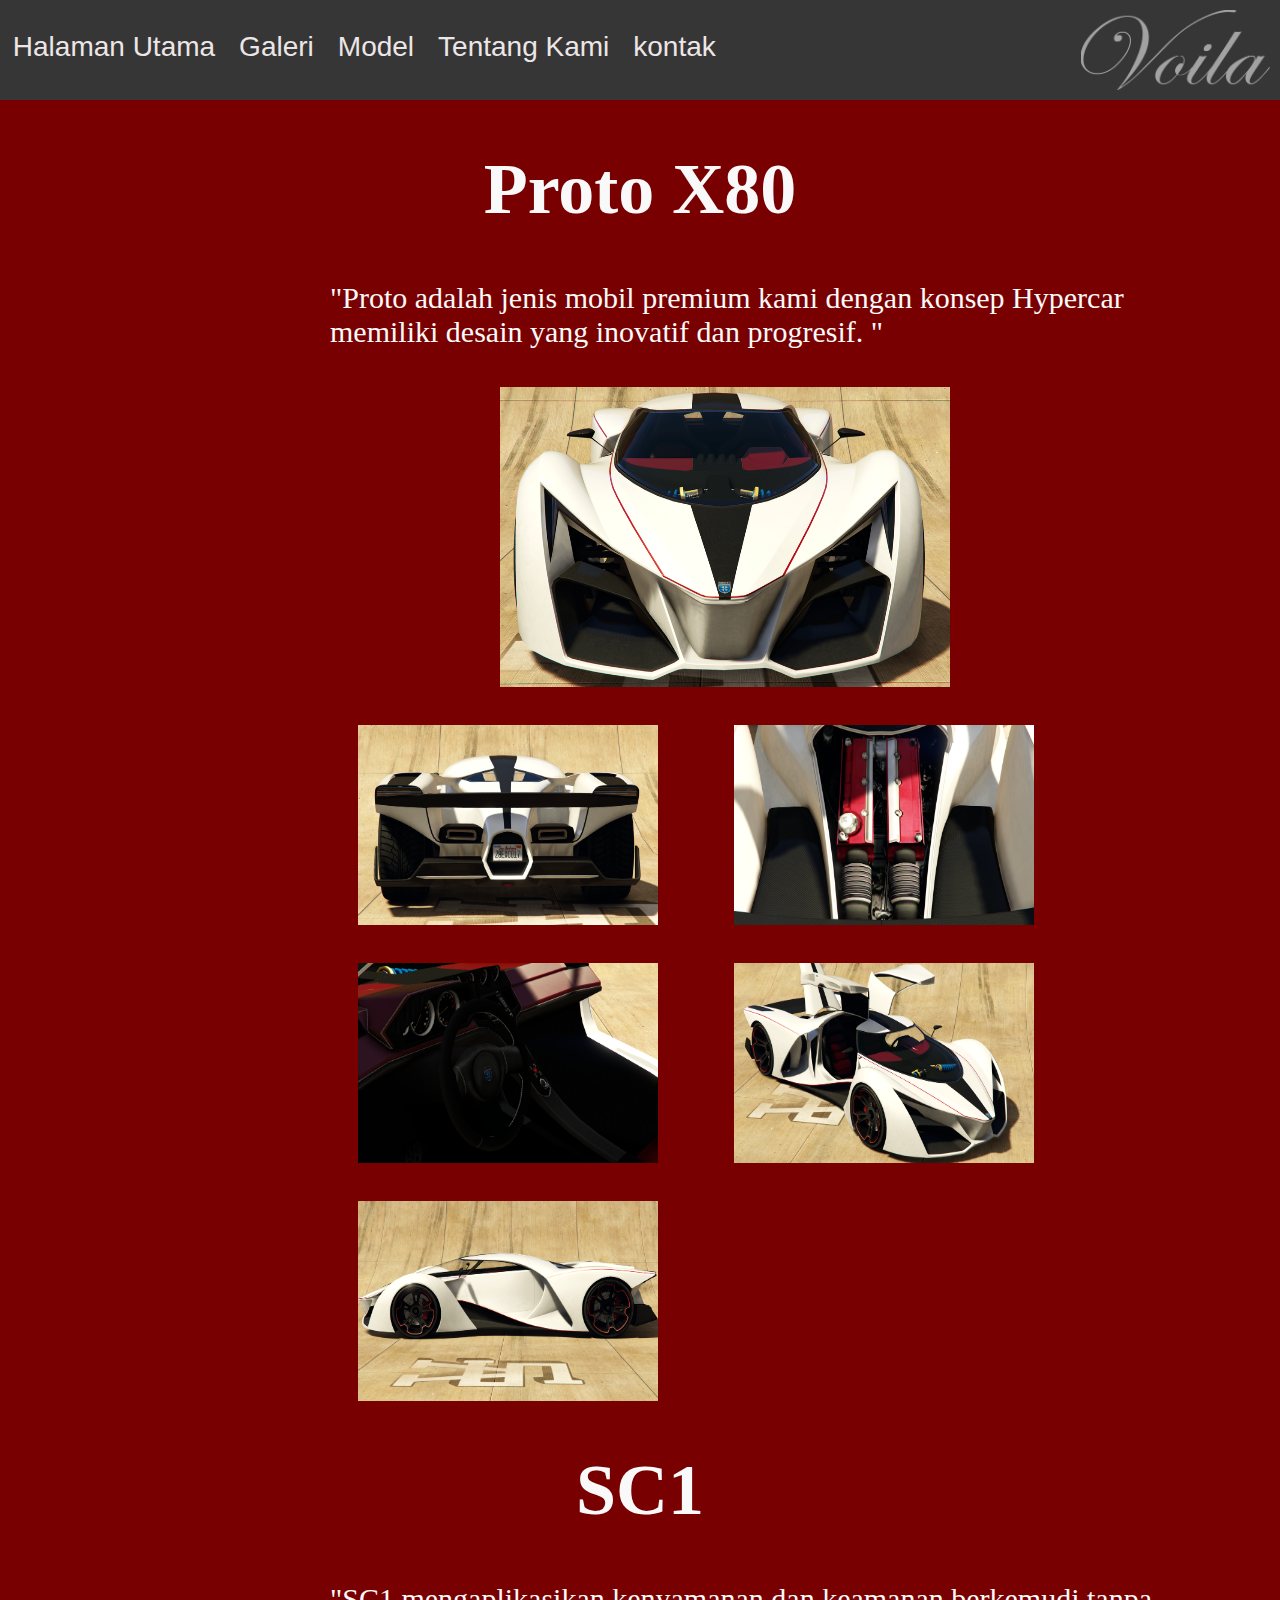
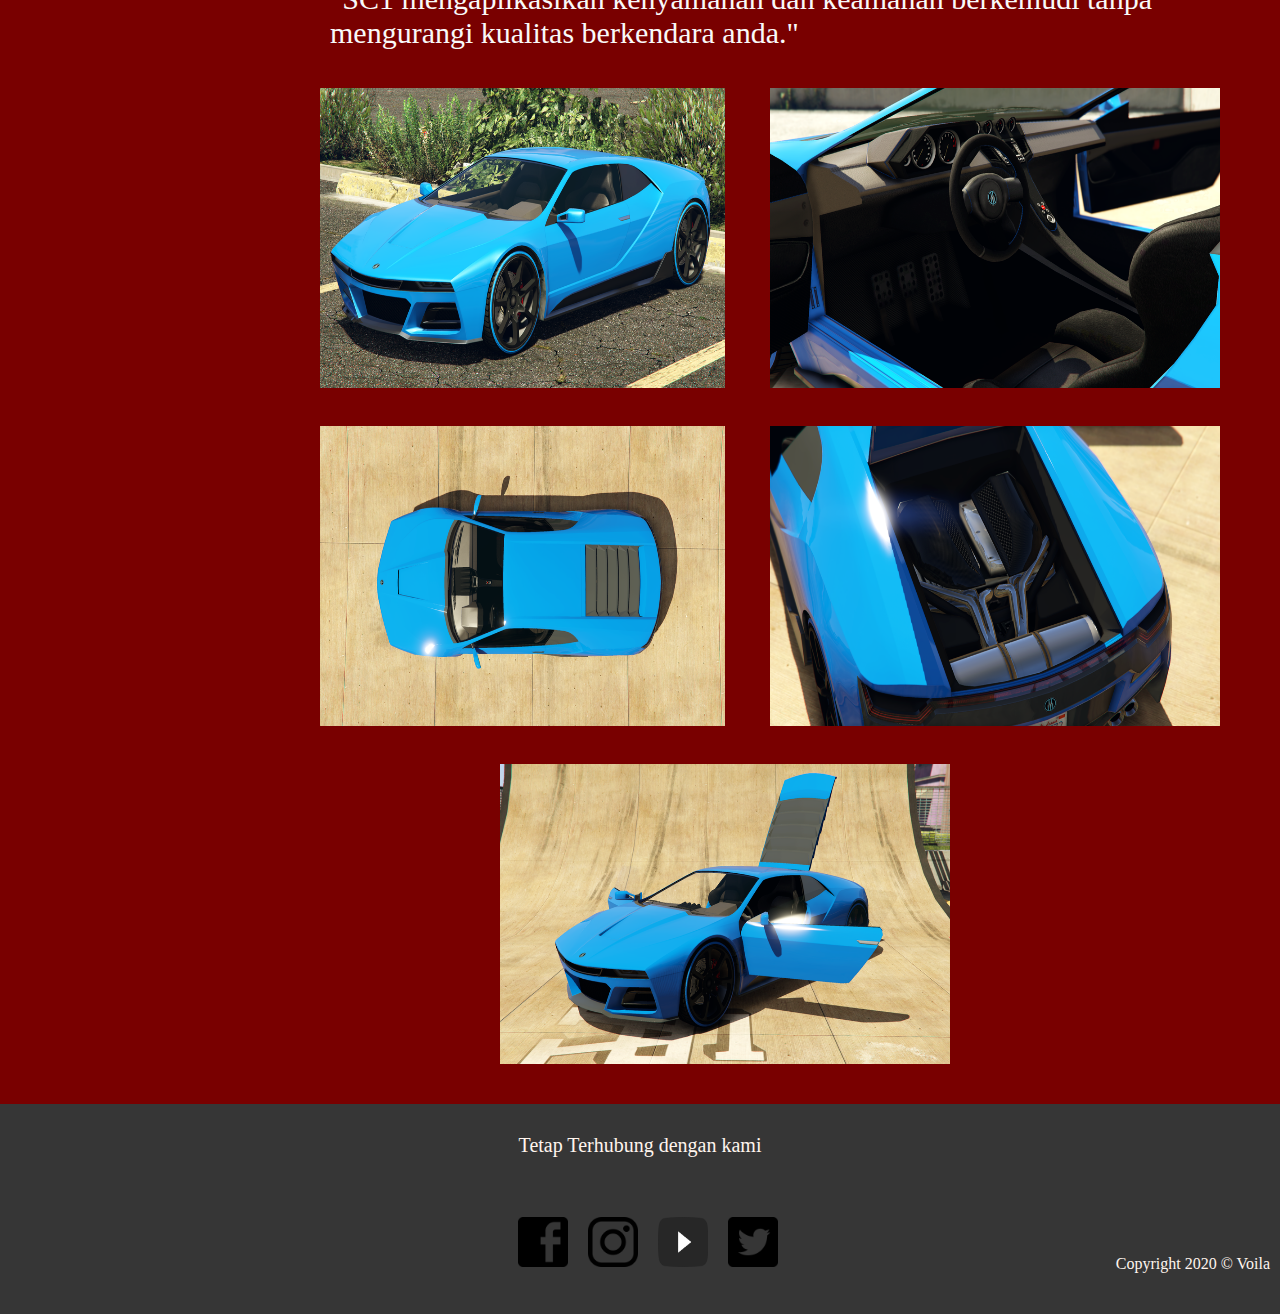
==== Galeri.html @ f083be7e "Add files via upload" ====
<html>
    <head>
        <meta charset="UTF-8">
        <meta name="viewport" content="width=device-width, initial-scale=1">
        <meta name="viewport" content="width=device-width; initial-scale=1.0; maximum-scale=1.0;">
        <meta http-equiv="X-UA-Compatible" content="IE=edge">
        <link rel="shortcut icon" href="logo1.png" type="image/x-icon"/>
        <link rel="apple-touch-icon" href="logo1.png" type="image/x-icon"/>
        <link rel="stylesheet" href="default.css">
        <title>
            Galeri
        </title>
    </head>
    <body>
        <nav class=header>
            <div class="menus">
                <a href=index.html>Halaman Utama</a>
                &nbsp&nbsp&nbsp&nbsp&nbsp&nbsp
                <a href=galeri.html>Galeri</a>
                &nbsp&nbsp&nbsp&nbsp&nbsp&nbsp
                <a href=model.html>Model</a>
                &nbsp&nbsp&nbsp&nbsp&nbsp&nbsp
                <a href=tentang.html>Tentang Kami</a>
                &nbsp&nbsp&nbsp&nbsp&nbsp&nbsp
                <a href=kontak.html>kontak</a>
            </div>
            <div class=dropdown onclick="xFunction(x)">
                <div class=bar1></div>
                <div class=bar2></div>
                <div class=bar3></div>
                <div class=dropdown-content>
                    <a href=index.html>Halaman Utama</a>
                    <a href=galeri.html>Galeri</a>
                    <a href=model.html>Model</a>
                    <a href=tentang.html>Tentang Kami</a>
                    <a href=kontak.html>kontak</a>
                </div>
            </div>
            <div class=logos>
                <img src="logo.png">
            </div>
        </nav>


        <nav class="content">

           
           <div class="mobil1">

            <h1 style="text-align:center" class="namamobil"> Proto X80  </h1>

            <div class="galeriblock">   
                
                <p class="deskripsigaleri"> "Proto adalah jenis mobil premium kami dengan 
                    konsep Hypercar memiliki desain yang inovatif dan progresif. "</p>
            
                <div class="galeriblock-photo1">
                 </div>     
                <div class="galeriblock-photo2">
                </div>
                <div class="galeriblock-photo3">
                </div>
                <div class="galeriblock-photo4">
                </div>
                <div class="galeriblock-photo5">
                </div>
                <div class="galeriblock-photo6">
                </div>
                

            </div>
           </div>

           <div class="mobil2">

            <h1 style="text-align:center" class="namamobil"> SC1  </h1>
            
            <div class="galeriblock">   
                
                <p class="deskripsigaleri"> "SC1 mengaplikasikan kenyamanan dan keamanan berkemudi tanpa
                    mengurangi kualitas berkendara anda."
                </p>
            
             <div class="galeriblock2-photo1">
                </div>     
                <div class="galeriblock2-photo2">
                </div>
                <div class="galeriblock2-photo3">
                </div>
                <div class="galeriblock2-photo4">
                </div>
                <div class="galeriblock2-photo5">
                </div>

            </div>
            
           </div> 




        </nav>





        
        <nav class=footer>
            <div class=footerContainer>
                <p style="text-align:center" class=socmed>Tetap Terhubung dengan kami</p>
                <br>
                <div class=footerContent>
                    <div class=socmedImage>
                        <img src="logo/facebook-logo.png">
                        <img src="logo/instagram-logo.png">
                        <img src="logo/toppng.com-youtube-black-logo-2000x1408.png">
                        <img src="logo/twitter-logo-on-black-background.png">
                    </div>
                    <p style="text-align:right" class=CR>Copyright 2020 © Voila</p>
                </div>
            </div>
        </nav>

        <script src="jquery-3.5.1.min.js"></script>
        <script src="animation.js"></script>
    </body>
</html>
---- default.css ----
body
{
    margin:0;
    background-color: rgb(121,0,0);
}
.header
{
    margin-top: 0px;
    margin-left:0px;
    width: 100%;
    background-color: rgb(54, 54, 54);
    height: 100px;
    display: flex;
    flex-flow: row nowrap;
    align-items: center;
    flex-basis: 100%;
}
.logos img
{
    height:80px;
}
.logos
{
    margin-top: 0px;
    position: absolute;
    right:10px;
    -ms-flex: 1;
    flex:1;
    flex-basis:50%;
}
.menus
{
    margin-top:0.2%;
    margin-left: 1%;
    -ms-flex: 1;
    flex:1;
    flex-basis:70%;
    display:flex;
    flex-flow : row nowrap;
    height:100%;
    align-items: center;
}
.dropdown-content 
{
    display:none;
}
.menus-left
{
    float:left!important;
}
.menus a
{
    text-decoration:none;
    padding-top: 60px;
    color:rgb(236, 230, 230);
    font-family:arial;
    font-size:28px;
    flex-basis: auto;
    height: 100%;
    align-items: center;
}

.content
{
    margin-top: 0px;
    margin-left: 0px;
}

.slider-container
{
    margin-top: 10px;
    display: flex;
}

.arrow
{
    display: flex;
    flex-flow : row nowrap;
    align-items: center; 
}
.arrow img
{
    width: 90px;
    height: 70px;
}
.slider
{
    margin-left:4%;
    margin-right:4%;
    width: 90%;
    height: 700px;
    overflow: hidden;
}
.slider-image
{
    /*overflow: hidden;*/
    display:flex;
    flex-flow: row nowrap;
    position: relative;
    margin-left: -500px;
}
.slider-image img
{
    width:1590px;
    height:700px;
}

.contentTitel
{
    width:100%;
    font-family:"Bahnschrift";
    color:#f9f9f9; 
    font-size: 50px;
    align-items: center;
}

.add
{
    margin-left: 10%;
    margin-right: 10%;
    background-image: url("Images/Sam/image\ \(15\).jpg");
    background-repeat: no-repeat;
    background-size: 100% 100%;
    width:80%;
    height: 500px;
}

.add2
{
    display: none;
}

.block
{
    margin-left: 5%;
    margin-right: 5%;
    display: flex;
    flex-flow: row nowrap;
    align-items: center;
    flex-basis:90%
}

.block1
{
    background-image: url("Images/Sam/image\ \(20\).jpg");
    background-repeat: no-repeat;
    background-size: 100% 100%;
    width:500px;
    height: 300px;
    margin-left: 38px;
    margin-right: 38px;
}

.block2
{
    background-image: url("Images/Sam/image\ \(14\).jpg");
    background-repeat: no-repeat;
    background-size: 100% 100%;
    width:500px;
    height: 300px;
    margin-left: 38px;
    margin-right: 38px;
}

.block3
{
    background-image: url("Images/Sam/image\ \(11\).jpg");
    background-repeat: no-repeat;
    background-size: 100% 100%;
    width:500px;
    height: 300px;
    margin-left: 38px;
    margin-right: 38px;
}

.blockTitel
{
    margin-left: 10px;
    font-family:"Bahnschrift";
    color:#f9f9f9; 
    font-size: 27px;
}

.blockTitelAdd
{
    margin-left: 20px;
    font-family:"Bahnschrift";
    color:#f9f9f9; 
    font-size: 40px;
}

.blockContentAdd
{
    font-family:"Bahnschrift";
    color:#f9f9f9; 
    font-size: 25px;
    padding-top: 125px;
    margin-bottom: 0px;
    margin-left: 10px;
}

.blockContent
{
    font-family:"Bahnschrift";
    color:#f9f9f9; 
    font-size: 18px;
    padding-top: 80px;
    margin-bottom: 0px;
    margin-left: 10px;
}

.footerContainer
{
    margin-top: 40px;
    padding-top: 10px;
    background-color: rgb(54, 54, 54);
    width:100%;
    height: 200px;
}

.socmed
{
    width: 100%;
    color:seashell;
    font-family:"Bahnschrift";
    font-size: 20px;
}

.footerContent
{
    display:flex;
}

.socmedImage
{
    max-width: 100px;
    margin: auto;
    flex-flow: row nowrap;
    align-items: center;
    display:flex;
}

.socmedImage img
{
    width:50px;
    height:50px;
    margin: 10px;
}

.CR
{
    flex-flow: row nowrap;
    align-items: center;
    margin-right: 10px;
    margin-top: 60px;
    color: seashell;
}

::-webkit-scrollbar 
{
    width: 10px;
}
 ::-webkit-scrollbar-track 
{
    background: #f1f1f1; 
}
::-webkit-scrollbar-thumb 
{
    background: #888; 
}
::-webkit-scrollbar-thumb:hover 
{
    background: #555; 
}

@media (max-width: 800px)
{
    .menus
    {
        display: none!important;
    }
    .add
    {
        display: none!important;
    }
    .add2
    {
        display: block;
        margin-left: 5%;
        margin-right: 5%;
        background-image: url("Images/Sam/image\ \(15\).jpg");
        background-repeat: no-repeat;
        background-size: 100% 100%;
        width:90%;
        height: 400px;
    }

    .blockTitelAdd
    {
        margin-left: 20px;
        font-family:"Bahnschrift";
        color:#f9f9f9; 
        font-size: 30px;
    }

    .blockContentAdd
    {
        font-family:"Bahnschrift";
        color:#f9f9f9; 
        font-size: 20px;
        padding-top: 30px;
        margin-bottom: 0px;
        margin-left: 10px;
    }

    .dropdown
    {
        position:relative;
        display: inline-block;
        cursor: pointer;
        padding: 10px;
    }
    .dropdown-content 
    {
        display: none;
        position: absolute;
        background-color: #f9f9f9;
        min-width: 160px;
        box-shadow: 0px 8px 16px 0px rgba(0,0,0,0.2);
        padding: 12px 16px;
        z-index: 1;
        background-color: rgb(80, 77, 77);
    }
    .dropdown:hover .dropdown-content 
    {
        display: block;
    }
    .dropdown-content a {
        color: white;
        padding: 12px 16px;
        text-decoration: none;
        display: block;
      }
    .bar1, .bar2, .bar3
    {
        width: 35px;
        height: 5px;
        background-color: white ;
        margin: 6px 0;
        transition: 0.4s
    }
    .change .bar1 
    {
        -webkit-transform: rotate(-45deg) translate(-9px, 6px);
        transform: rotate(-45deg) translate(-9px, 6px);
    }
    .change .bar2 {opacity: 0;}
    .change .bar3 
    {
        -webkit-transform: rotate(45deg) translate(-8px, -8px);
        transform: rotate(45deg) translate(-8px, -8px);
    }
    .slider
    {
        margin-left:0%;
        margin-right:0%;
        Width:100%;
        height:300px;
    }
    .slider-image img
    {
        width:700px;
        height:300px
    }
    .arrow img
    {
        width: 50px;
        height: 30px;
    }
    .block 
    {
        margin-left: 18%;
        margin-right: 15%;
        display: flex;
        flex-flow: row wrap;
        align-items: center;
        flex-basis:70%
    }

    .block1, .block2, .block3
    {
        margin-bottom: 20px;
    }


}


/* INI UNTUK GALERI */

.namamobil{
    font-family:"Bahnschrift";
    color:#f9f9f9; 
    font-size: 72px;
    margin-bottom: 10px;
   
}


.deskripsigaleri
{
    font-family:"Bahnschrift";
    color:#f9f9f9; 
    font-size: 30px;
    padding-top: 10px;
    margin-bottom: 0px;
    margin-left: 10px;
}

.galeriblock 
{
    width: 900px;   
    margin-left: 25%;
    margin-right: 20%;
    display: flex;
    flex-flow: row wrap;
    align-items: center;
    flex-basis:90%
}



.galeriblock-photo1
{
    background-image: url("Images/GTAwiki/X80Proto-GTAO-Front.png");
    background-repeat: no-repeat;
    background-size: 100% 100%;
    width: 500px;
    height: 300px;
    margin-top: 38px;
    margin-left: 20%;
    margin-right: 30%;
}

.galeriblock-photo2
{
    background-image: url("Images/GTAwiki/X80Proto-GTAO-Rear.png");
    background-repeat: no-repeat;
    background-size: 100% 100%;
    width:300px;
    height: 200px;
    margin-top: 38px;
    margin-left: 38px;
    margin-right: 38px;
}


.galeriblock-photo3
{
    background-image: url("Images/GTAwiki/X80Proto-GTAO-Engine.png");
    background-repeat: no-repeat;
    background-size: 100% 100%;
    width:300px;
    height: 200px;
    margin-top: 38px;
    margin-left: 38px;
    margin-right: 38px;
}


.galeriblock-photo4
{
    background-image: url("Images/GTAwiki/X80Proto-GTAO-Inside.png");
    background-repeat: no-repeat;
    background-size: 100% 100%;
    width:300px;
    height: 200px;
    margin-top: 38px;
    margin-left: 38px;
    margin-right: 38px;
}



.galeriblock-photo5
{
    background-image: url("Images/GTAwiki/X80Proto-GTAO-Open.png");
    background-repeat: no-repeat;
    background-size: 100% 100%;
    width:300px;
    height: 200px;
    margin-top: 38px;
    margin-left: 38px;
    margin-right: 38px;
}


.galeriblock-photo6
{
    background-image: url("Images/GTAwiki/X80Proto-GTAO-Side.png");
    background-repeat: no-repeat;
    background-size: 100% 100%;
    width:300px;
    height: 200px;
    margin-top: 38px;
    margin-left: 38px;
    margin-right: 38px;
}



/* GALERI BLOCK 2*/



.galeriblock2-photo1
{
    background-image: url("Images/GTAwiki/SC1-GTAO-front.png");
    background-repeat: no-repeat;
    background-size: 100% 100%;
    width: 600px;
    height: 300px;
    margin-top: 38px;
    margin-right: 55%;
    
   
}

.galeriblock2-photo2
{
    background-image: url("Images/GTAwiki/SC1-GTAO-Inside.png");
    background-repeat: no-repeat;
    background-size: 100% 100%;
    width: 600px;
    height: 300px;
    margin-top: -300px;
    margin-left: 50%; 
}

.galeriblock2-photo3
{
    background-image: url("Images/GTAwiki/SC1-GTAO-Top.png");
    background-repeat: no-repeat;
    background-size: 100% 100%;
    width: 600px;
    height: 300px;
    margin-top: 38px;
    margin-right: 55%;
}

.galeriblock2-photo4
{
    background-image: url("Images/GTAwiki/SC1-GTAO-Engine.png");
    background-repeat: no-repeat;
    background-size: 100% 100%;
    width: 600px;
    height: 300px;
    margin-left: 50%;
    margin-top: -300px;
}

.galeriblock2-photo5
{
    background-image: url("Images/GTAwiki/SC1-GTAO-Other.png");
    background-repeat: no-repeat;
    background-size: 100% 100%;
    width: 600px;
    height: 300px;
    margin-top: 38px;
    margin-left: 20%;
    margin-right: 30%;
}
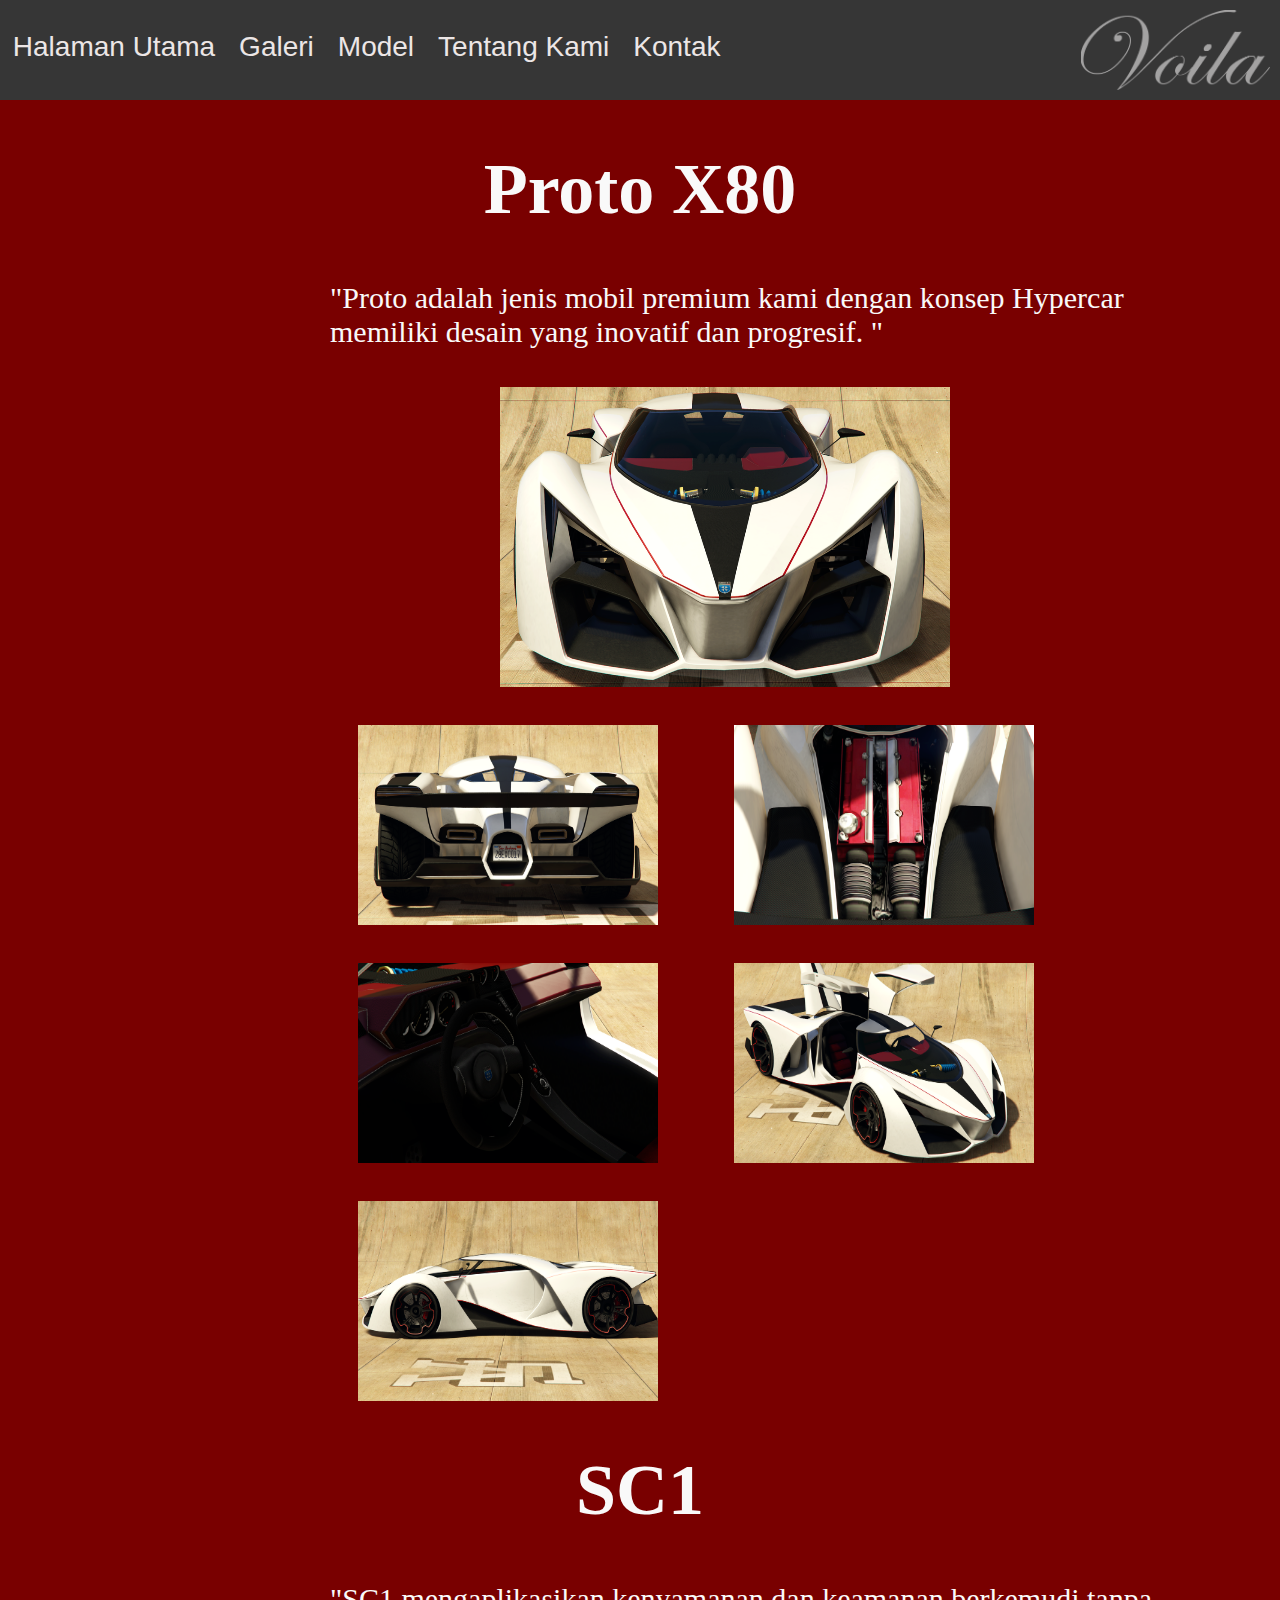
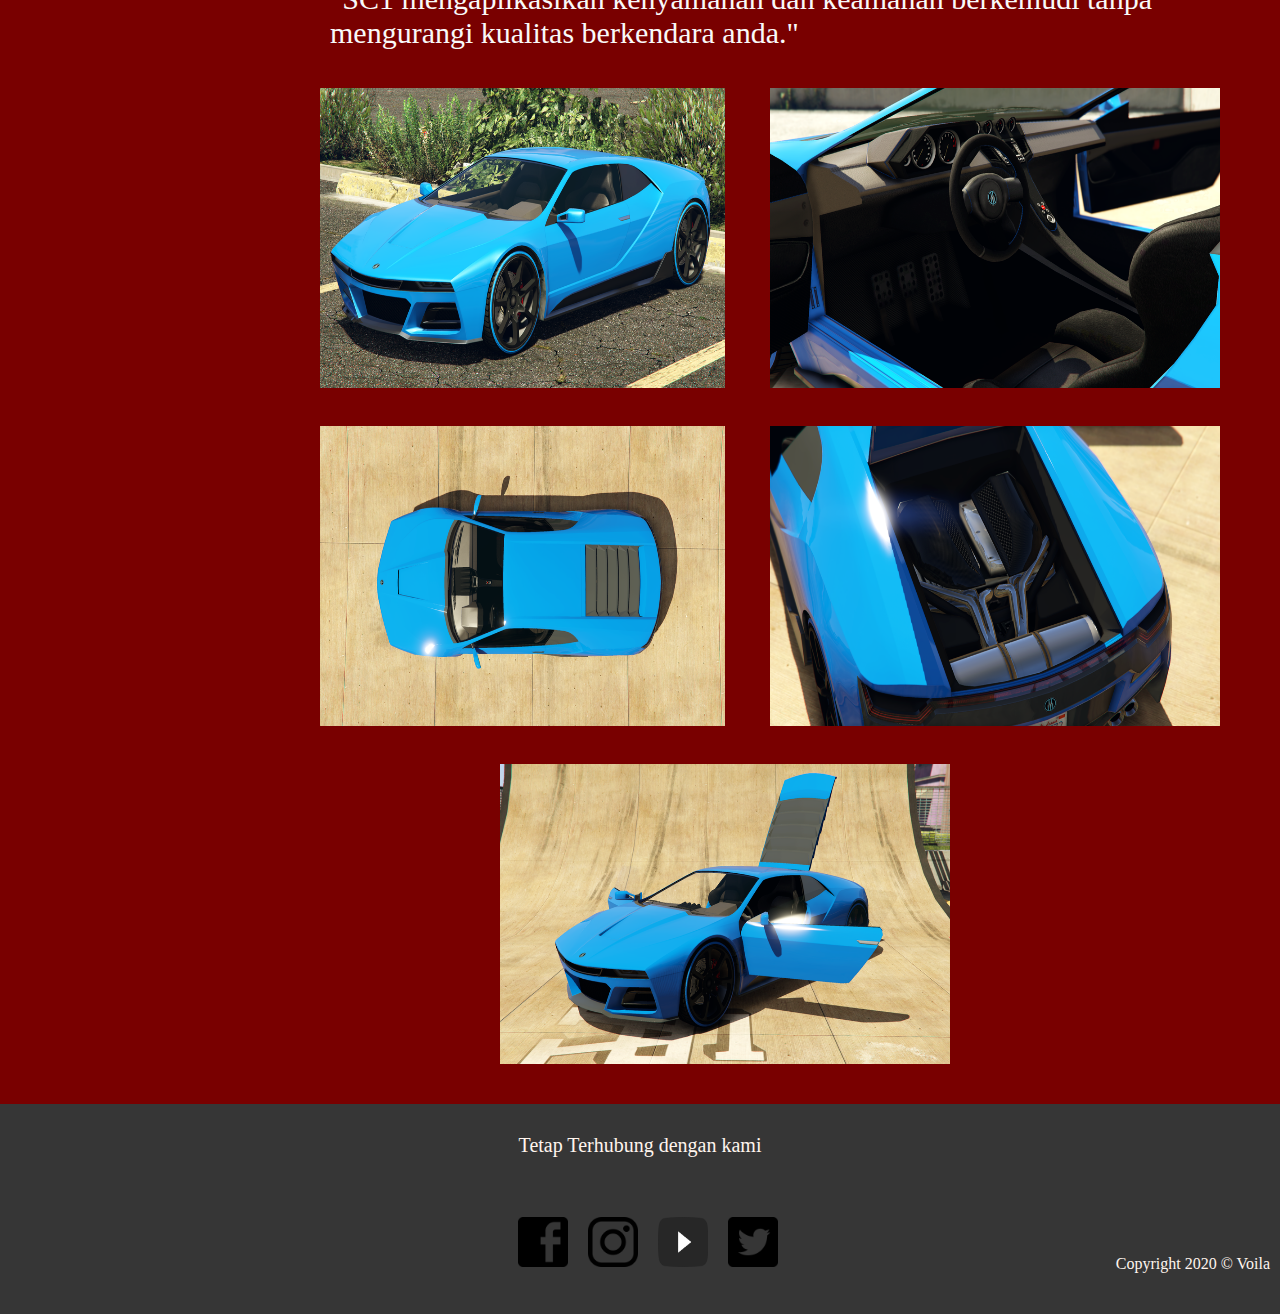
==== commit 69ff5d00: "Add files via upload" ====
--- a/Galeri.html
+++ b/Galeri.html
@@ -22,7 +22,7 @@
                 &nbsp&nbsp&nbsp&nbsp&nbsp&nbsp
                 <a href=tentang.html>Tentang Kami</a>
                 &nbsp&nbsp&nbsp&nbsp&nbsp&nbsp
-                <a href=kontak.html>kontak</a>
+                <a href=kontak.html>Kontak</a>
             </div>
             <div class=dropdown onclick="xFunction(x)">
                 <div class=bar1></div>
--- a/default.css
+++ b/default.css
@@ -114,6 +114,15 @@
     align-items: center;
 }
 
+.formTitel
+{
+    width:100%;
+    font-family:"Bahnschrift";
+    color:#f9f9f9; 
+    font-size: 60px;
+    align-items: center;
+}
+
 .add
 {
     margin-left: 10%;
@@ -271,6 +280,11 @@
 ::-webkit-scrollbar-thumb:hover 
 {
     background: #555; 
+}
+
+.aboutBanner2
+{
+    display: none;
 }
 
 @media (max-width: 800px)
@@ -392,7 +406,20 @@
         margin-bottom: 20px;
     }
 
-
+    .aboutBanner
+    {
+        display: none;
+    }
+    .aboutBanner2
+    {
+        display: flex;
+        width: 700px;
+        margin: auto;
+    }
+    .aboutBanner2 img
+    {
+        width: 700px;
+    }
 }
 
 
@@ -571,6 +598,126 @@
     margin-right: 30%;
 }
 
-
-
-
+/*tentang kami*/
+.aboutImages
+{
+    width:300px;
+    margin:auto;
+}
+.about
+{
+    width: 300px;
+}
+.paragraph
+{
+    font-family:"Bahnschrift";
+    color:#f9f9f9; 
+    font-size: 20px;
+    width: 90%;
+    margin: auto;
+}
+.aboutBanner
+{
+    width:1000px;
+    margin:auto;
+}
+.aboutBanner img 
+{
+    width: 1000px;
+}
+
+/*contact*/
+
+.Header-Form{
+    border: 1px solid black;
+    width: 37%; 
+    margin-left: 30%;
+    margin-top: 50px;
+    background-color:beige;
+    padding-left: 1.5%;
+}
+
+.Form1 input{
+    margin-left: 5%;
+}
+
+.Form2 input{
+    margin-left: 9%;
+}
+
+.Form2 label{
+    font-size: 14px;
+    font-weight: 100;
+}
+
+.Form3 input{
+    margin-left: 10.5%;
+}
+
+.Form4 input{
+    width: 403px;
+    margin-left: 8.3%;
+}
+
+.Form5 textarea{
+    resize: none;
+    margin-left: 7%;
+}
+
+.Form6 {
+    margin-left: 21%;
+}
+
+.Form7 input{
+    margin-top: 3%; 
+    margin-bottom: 2%;
+    margin-left: 21%;
+}
+@media only screen and (max-width: 800px)
+{
+
+    .Header-Form{
+        border: 1px solid black;
+        width: 73%; 
+        margin-left: 11%;
+        margin-top: 50px;  
+        padding-left: 5%;
+    }
+
+    .Form1 input{
+        margin-left: 5%;
+    }
+
+    .Form2 input{
+        margin-left: 9%;
+    }
+
+    .Form2 label{
+        font-size: 14px;
+        font-weight: 100;
+    }
+
+    .Form3 input{
+        margin-left: 10.5%;
+    }
+
+    .Form4 input{
+        width: 403px;
+        margin-left: 8.3%;
+    }
+
+    .Form5 textarea{
+        resize: none;
+        margin-left: 7%;
+    }
+
+    .Form6 {
+        margin-left: 21%;
+    }
+
+    .Form7 input{
+        margin-top: 3%; 
+        margin-bottom: 2%;
+        margin-left: 21%;
+    }
+}